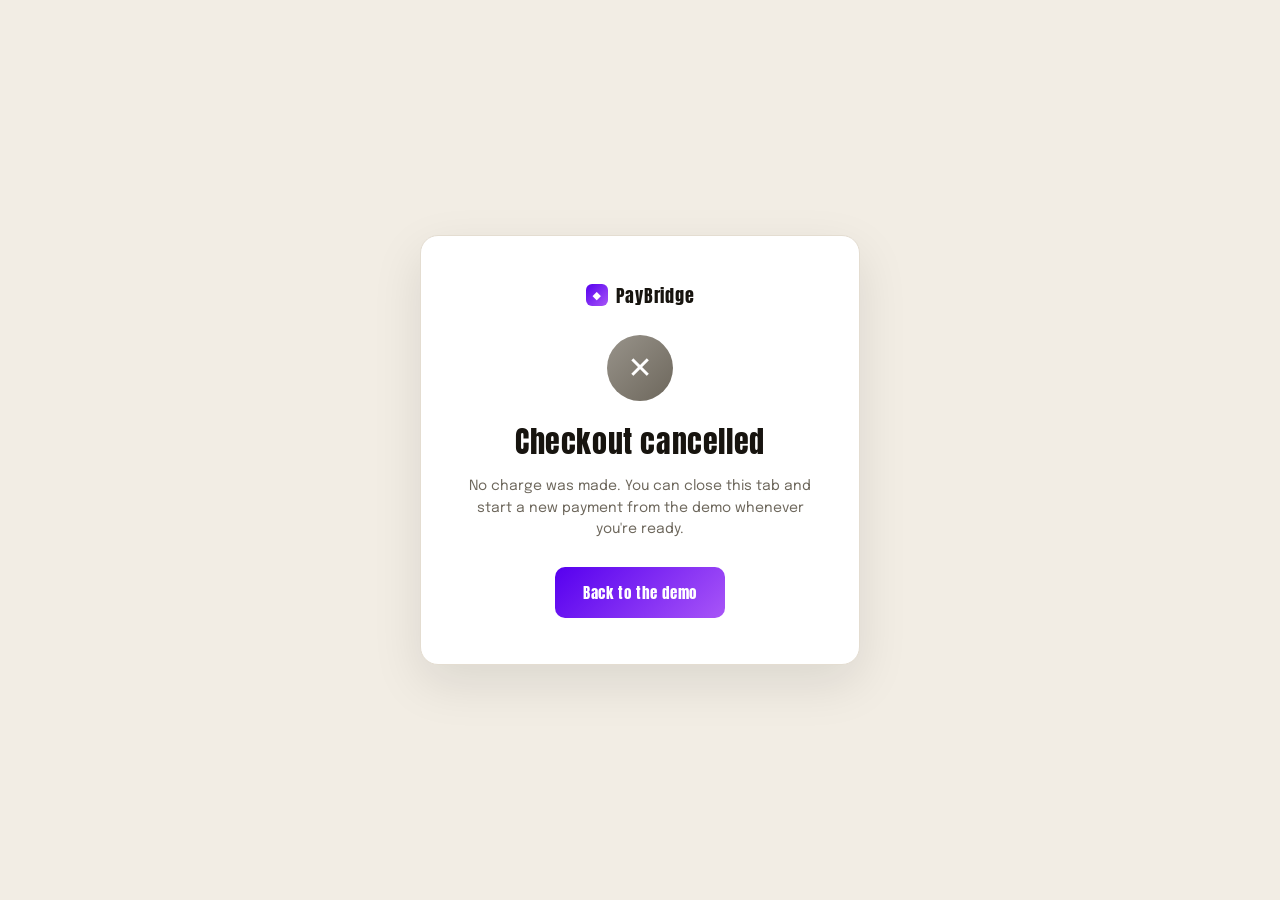
==== cancel/index.html @ 48b5ada2 "Clean up left panel, relocate status/env, add return pages Frontend polish per SE feedback: - Compac" ====
<!DOCTYPE html>
<html lang="en">
<head>
  <meta charset="UTF-8" />
  <meta name="viewport" content="width=device-width, initial-scale=1" />
  <title>Checkout cancelled · PayBridge</title>
  <link rel="preconnect" href="https://fonts.googleapis.com" />
  <link rel="preconnect" href="https://fonts.gstatic.com" crossorigin />
  <link href="https://fonts.googleapis.com/css2?family=Anton&family=Epilogue:wght@400;500;600;700&display=swap" rel="stylesheet" />
  <style>
    * { box-sizing: border-box; margin: 0; }
    body {
      min-height: 100vh; display: grid; place-items: center;
      font-family: 'Epilogue', system-ui, sans-serif;
      background: #f2ede4; color: #17140f; padding: 24px;
    }
    .card {
      background: #fff; border: 1px solid #e4ddd1; border-radius: 18px;
      box-shadow: 0 18px 50px rgba(23,20,15,.10);
      padding: 46px 42px; max-width: 440px; width: 100%; text-align: center;
    }
    .badge {
      width: 66px; height: 66px; border-radius: 50%; display: grid; place-items: center;
      font-size: 30px; color: #fff; margin: 0 auto 18px;
      background: linear-gradient(135deg, #98938a, #6d675c);
    }
    h1 { font-family: 'Anton', sans-serif; font-weight: 400; font-size: 30px; letter-spacing: .02em; }
    p { font-size: 14px; color: #6d675c; line-height: 1.55; margin-top: 12px; }
    a.btn {
      display: inline-block; margin-top: 26px; padding: 14px 28px; border-radius: 10px;
      background: linear-gradient(135deg, #5600ef, #a855f7); color: #fff;
      font-family: 'Anton', sans-serif; font-size: 15px; letter-spacing: .04em; text-decoration: none;
    }
    .brand { display: flex; align-items: center; justify-content: center; gap: 8px; margin-bottom: 26px; }
    .brand-mark {
      width: 22px; height: 22px; border-radius: 6px; display: grid; place-items: center;
      background: linear-gradient(135deg, #5600ef, #a855f7); color: #fff; font-size: 11px;
    }
    .brand-word { font-family: 'Anton', sans-serif; font-size: 18px; letter-spacing: .04em; }
  </style>
</head>
<body>
  <main class="card">
    <div class="brand"><span class="brand-mark">◆</span><span class="brand-word">PayBridge</span></div>
    <div class="badge">✕</div>
    <h1>Checkout cancelled</h1>
    <p>No charge was made. You can close this tab and start a new payment from the demo whenever you're ready.</p>
    <a class="btn" href="https://rapydtoolkit.com/">Back to the demo</a>
  </main>
</body>
</html>
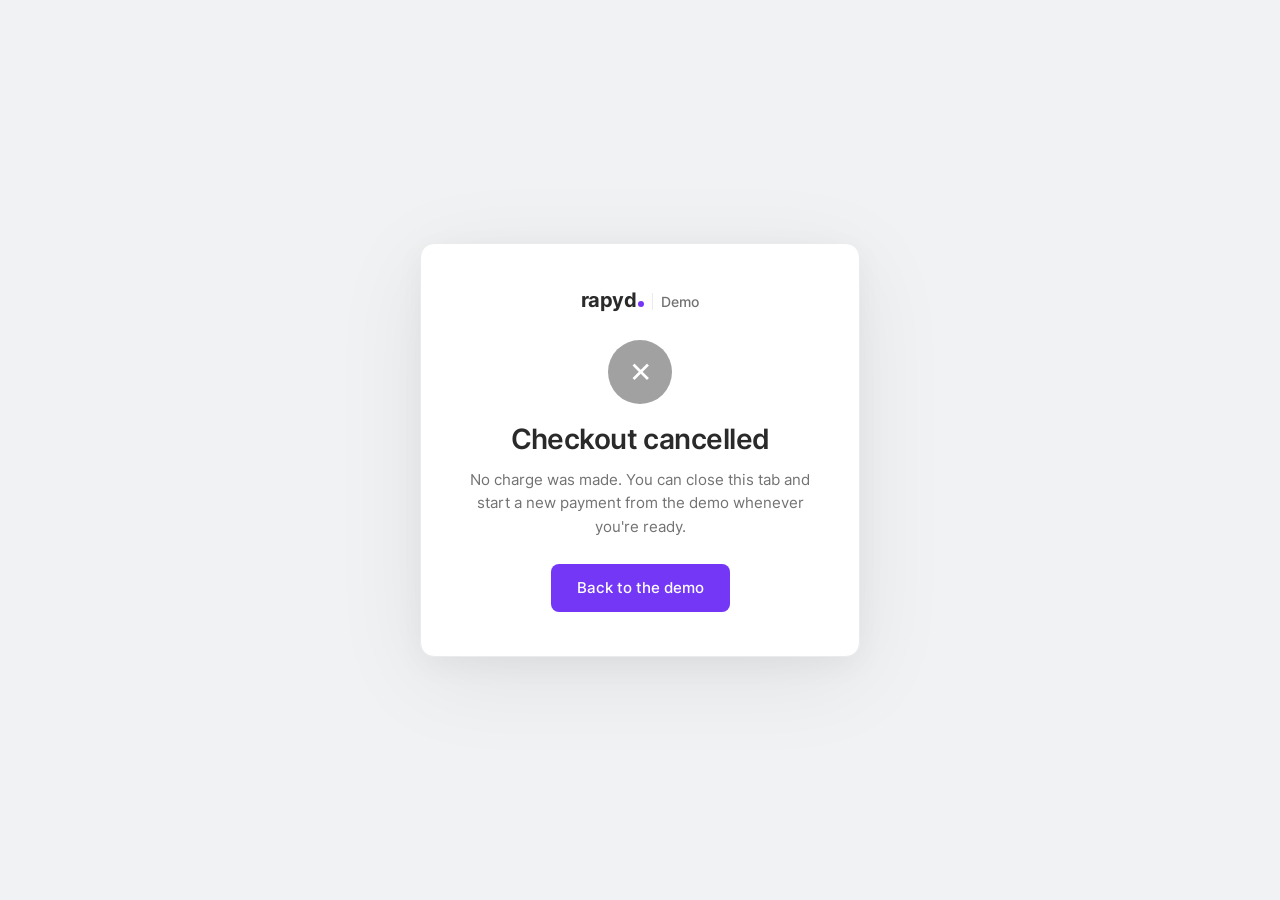
==== commit 340fa869: "Rebrand to Rapyd Demo and merge demo controls into one drawer The whole tool now follows the Rapyd d" ====
--- a/cancel/index.html
+++ b/cancel/index.html
@@ -3,49 +3,44 @@
 <head>
   <meta charset="UTF-8" />
   <meta name="viewport" content="width=device-width, initial-scale=1" />
-  <title>Checkout cancelled · PayBridge</title>
-  <link rel="preconnect" href="https://fonts.googleapis.com" />
-  <link rel="preconnect" href="https://fonts.gstatic.com" crossorigin />
-  <link href="https://fonts.googleapis.com/css2?family=Anton&family=Epilogue:wght@400;500;600;700&display=swap" rel="stylesheet" />
+  <title>Checkout cancelled · Rapyd Demo</title>
+  <link rel="stylesheet" href="../css/tokens.css" />
   <style>
     * { box-sizing: border-box; margin: 0; }
     body {
-      min-height: 100vh; display: grid; place-items: center;
-      font-family: 'Epilogue', system-ui, sans-serif;
-      background: #f2ede4; color: #17140f; padding: 24px;
+      min-height: 100vh; display: grid; place-items: center; padding: 24px;
+      font-family: var(--font-ui); background: var(--app-bg); color: var(--ink);
+      -webkit-font-smoothing: antialiased;
     }
     .card {
-      background: #fff; border: 1px solid #e4ddd1; border-radius: 18px;
-      box-shadow: 0 18px 50px rgba(23,20,15,.10);
-      padding: 46px 42px; max-width: 440px; width: 100%; text-align: center;
+      width: 100%; max-width: 440px; padding: 44px 40px; text-align: center;
+      background: var(--surface); border: 1px solid var(--line); border-radius: var(--r-xl); box-shadow: var(--shadow-pop);
     }
+    .brand { display: flex; align-items: baseline; justify-content: center; gap: 8px; margin-bottom: 28px; }
+    .brand-word { font-size: 20px; font-weight: 700; letter-spacing: -.03em; }
+    .brand-word::after { content: ''; display: inline-block; width: 6px; height: 6px; margin-left: 2px; border-radius: 50%; background: var(--accent); }
+    .brand-sub { font-size: 14px; font-weight: 500; color: var(--muted); padding-left: 8px; border-left: 1px solid var(--line); }
     .badge {
-      width: 66px; height: 66px; border-radius: 50%; display: grid; place-items: center;
-      font-size: 30px; color: #fff; margin: 0 auto 18px;
-      background: linear-gradient(135deg, #98938a, #6d675c);
+      width: 64px; height: 64px; margin: 0 auto 18px; border-radius: 50%; display: grid; place-items: center;
+      font-size: 28px; color: #fff; background: var(--faint);
     }
-    h1 { font-family: 'Anton', sans-serif; font-weight: 400; font-size: 30px; letter-spacing: .02em; }
-    p { font-size: 14px; color: #6d675c; line-height: 1.55; margin-top: 12px; }
+    h1 { font-size: 28px; font-weight: 600; letter-spacing: -.02em; }
+    p { margin-top: 12px; font-size: 15px; line-height: 1.55; color: var(--muted); }
     a.btn {
-      display: inline-block; margin-top: 26px; padding: 14px 28px; border-radius: 10px;
-      background: linear-gradient(135deg, #5600ef, #a855f7); color: #fff;
-      font-family: 'Anton', sans-serif; font-size: 15px; letter-spacing: .04em; text-decoration: none;
+      display: inline-flex; align-items: center; height: 48px; margin-top: 26px; padding: 0 26px;
+      border-radius: var(--r-md); background: var(--accent); color: var(--on-accent);
+      font-size: 15px; font-weight: 500; text-decoration: none;
     }
-    .brand { display: flex; align-items: center; justify-content: center; gap: 8px; margin-bottom: 26px; }
-    .brand-mark {
-      width: 22px; height: 22px; border-radius: 6px; display: grid; place-items: center;
-      background: linear-gradient(135deg, #5600ef, #a855f7); color: #fff; font-size: 11px;
-    }
-    .brand-word { font-family: 'Anton', sans-serif; font-size: 18px; letter-spacing: .04em; }
+    a.btn:hover { filter: brightness(1.08); }
   </style>
 </head>
 <body>
   <main class="card">
-    <div class="brand"><span class="brand-mark">◆</span><span class="brand-word">PayBridge</span></div>
+    <div class="brand"><span class="brand-word">rapyd</span><span class="brand-sub">Demo</span></div>
     <div class="badge">✕</div>
     <h1>Checkout cancelled</h1>
     <p>No charge was made. You can close this tab and start a new payment from the demo whenever you're ready.</p>
-    <a class="btn" href="https://rapydtoolkit.com/">Back to the demo</a>
+    <a class="btn" href="../">Back to the demo</a>
   </main>
 </body>
 </html>
--- a/css/tokens.css
+++ b/css/tokens.css
@@ -0,0 +1,129 @@
+/* ─────────────────────────────────────────────────────────────
+   Rapyd Demo — design tokens (the single source of truth)
+
+   Every colour, face, shadow and radius the UI paints originates
+   here; main.css / cof.css / site.css reference these tokens and
+   don't hardcode a hex that duplicates one (DESIGN-SYSTEM.md §2).
+
+   One design language — Rapyd's — across the whole tool:
+     · light surfaces  — the app chrome, the demo-controls drawer, the
+                         back office, dialogs, and the merchant site's
+                         defaults: Inter, cool greys, white cards with
+                         1px #EAEBEC borders and soft shadows, #7437F5.
+     · the engine room — dark for code legibility, in Rapyd's palette:
+                         a purple-tinted near-black, Inter for UI text,
+                         the system monospace for code.
+   The merchant site (the browser frame) is the one surface a skin may
+   re-face — see "Merchant site" below and js/skins.js.
+   ───────────────────────────────────────────────────────────── */
+
+/* Inter — the Rapyd face, self-hosted (no web-font CDN). */
+@font-face { font-family: 'Inter'; font-weight: 300; font-display: swap; src: url('../assets/fonts/Inter-Light.ttf') format('truetype'); }
+@font-face { font-family: 'Inter'; font-weight: 400; font-display: swap; src: url('../assets/fonts/Inter-Regular.ttf') format('truetype'); }
+@font-face { font-family: 'Inter'; font-weight: 500; font-display: swap; src: url('../assets/fonts/Inter-Medium.ttf') format('truetype'); }
+@font-face { font-family: 'Inter'; font-weight: 600; font-display: swap; src: url('../assets/fonts/Inter-SemiBold.ttf') format('truetype'); }
+@font-face { font-family: 'Inter'; font-weight: 700; font-display: swap; src: url('../assets/fonts/Inter-Bold.ttf') format('truetype'); }
+
+:root {
+  /* ── Type ── Inter for every piece of UI; the system mono for code/data. */
+  --font-ui:   'Inter', -apple-system, BlinkMacSystemFont, 'Segoe UI', sans-serif;
+  --font-mono: ui-monospace, 'SF Mono', SFMono-Regular, Menlo, Consolas, monospace;
+
+  /* ── Brand ── Rapyd purple, its tints, and the link blue. */
+  --accent:        #7437F5;   /* primary fills, active indicators */
+  --accent-ink:    #7437F5;   /* accent as text (passes 4.5:1 on white) */
+  --on-accent:     #ffffff;
+  --accent-soft:   #F6F2FF;   /* soft-button fill, selected rows */
+  --accent-soft-2: #EBE7FF;   /* focus ring, avatar, hover of soft fills */
+  --accent-hover:  #E8DEFF;   /* soft-button hover */
+  --link:          #4877EF;
+  --link-hover:    #6D92F2;
+
+  /* ── Neutrals (light surfaces) ── cool greys, darkest to lightest. */
+  --ink:          #2A2A2B;    /* headings, amounts, primary text */
+  --text:         #454545;    /* body copy, labels */
+  --muted:        #727272;    /* secondary copy, subtitles */
+  --faint:        #A1A1A1;    /* eyebrows, placeholders, meta */
+  --field-strong: #A1A1A1;    /* hovered input border */
+  --field:        #CECECE;    /* input / control borders */
+  --line-2:       #D7D8DB;    /* stronger hairline, kbd chips, browser dots */
+  --line:         #EAEBEC;    /* card borders, hairlines */
+  --soft-3:       #F6F6F7;    /* hover fill */
+  --soft-2:       #F1F2F3;    /* app background, segmented tracks, url bar */
+  --soft:         #FBFBFB;    /* drawer body, tinted panels, browser chrome */
+  --surface:      #ffffff;    /* cards */
+  --app-bg:       #F1F2F3;
+
+  /* ── Semantic ── on light ground (-deep for text). */
+  --ok:       #12A150;
+  --ok-deep:  #0E7A3D;
+  --ok-soft:  #E7F6EE;
+  --warn:     #F59E0B;
+  --warn-deep:#9A5B00;
+  --warn-soft:#FEF4E2;
+  --err:      #E5484D;
+  --err-deep: #B42328;
+  --err-soft: #FDECEC;
+  --info:     #4877EF;
+  --info-soft:#EDF2FE;
+
+  /* ── Elevation ── neutral, soft (the Rapyd card shadows). */
+  --shadow-sm:   0 1px 2px rgba(16, 17, 20, .05);
+  --shadow-card: 0 1px 2px rgba(16, 17, 20, .04), 0 8px 24px rgba(16, 17, 20, .05);
+  --shadow-pop:  0 7.7px 30.5px rgba(0, 0, 0, .0425), 0 20px 96px rgba(0, 0, 0, .07);
+  --shadow-drawer: 0 7.7px 30.5px rgba(0, 0, 0, .06), 0 20px 96px rgba(0, 0, 0, .12);
+  --scrim:       rgba(23, 20, 33, .45);
+
+  /* ── Radii ── one scale (8–14px for cards); snap to the nearest step. */
+  --r-xs: 4px;    /* kbd, tiny tags */
+  --r-sm: 6px;    /* chips, segmented buttons */
+  --r-md: 8px;    /* inputs, buttons, engine cards */
+  --r-lg: 12px;   /* cards, drawer cards, tiles */
+  --r-xl: 14px;   /* the browser frame, dialogs */
+  --r-pill: 999px;
+
+  /* ── Engine room (dark) — Rapyd's palette on near-black ── */
+  --eng-bg:        #121019;
+  --eng-surface:   #1A1724;
+  --eng-surface-2: #231F30;
+  --eng-line:      #2D2840;
+  --eng-text:      #F3F1F9;
+  --eng-muted:     #A19CB5;
+  --eng-faint:     #6F6A86;
+  --eng-accent:    #9D78FA;   /* purple that reads on the dark ground */
+  --eng-ok:   #4FD08A;
+  --eng-err:  #FF8A8A;
+  --eng-warn: #F0B45C;
+  --eng-info: #7EA2FF;
+
+  /* ── Code syntax (engine room) ── */
+  --syn-key:  #A9B8FF;
+  --syn-str:  #86E1A0;
+  --syn-num:  #F6C177;
+  --syn-bool: #C9A7FF;
+  --syn-punc: #6F6A86;
+  --sync-hl:   rgba(246, 193, 119, .14);
+  --sync-edge: #F6C177;
+}
+
+/* ── Merchant site (the client pane's browser frame) ──────────
+   The storefront in .browser (js/site/) is the ONE surface a skin may
+   re-face. js/skins.js applySkin() writes a skin's tokens onto the
+   .browser element itself: the accent set (--accent, --accent-ink,
+   --accent-soft, --on-accent), the faces (--font-site,
+   --font-site-display) and the --site-* neutrals. Here the --site-*
+   values are folded into the ramp names the CSS reads, scoped to the
+   frame, so everything outside it — the header, drawer, engine room,
+   back office, dialogs — stays Rapyd whatever the skin. Unset, each
+   falls back to the Rapyd value. */
+.browser {
+  --ink:    var(--site-ink, #2A2A2B);
+  --text:   var(--site-text, #454545);
+  --muted:  var(--site-muted, #727272);
+  --faint:  var(--site-faint, #A1A1A1);
+  --line:   var(--site-line, #EAEBEC);
+  --field:  var(--site-field, #CECECE);
+  --soft:   var(--site-soft, #FBFBFB);
+  --soft-2: var(--site-soft-2, #F1F2F3);
+  font-family: var(--font-site, var(--font-ui));
+}
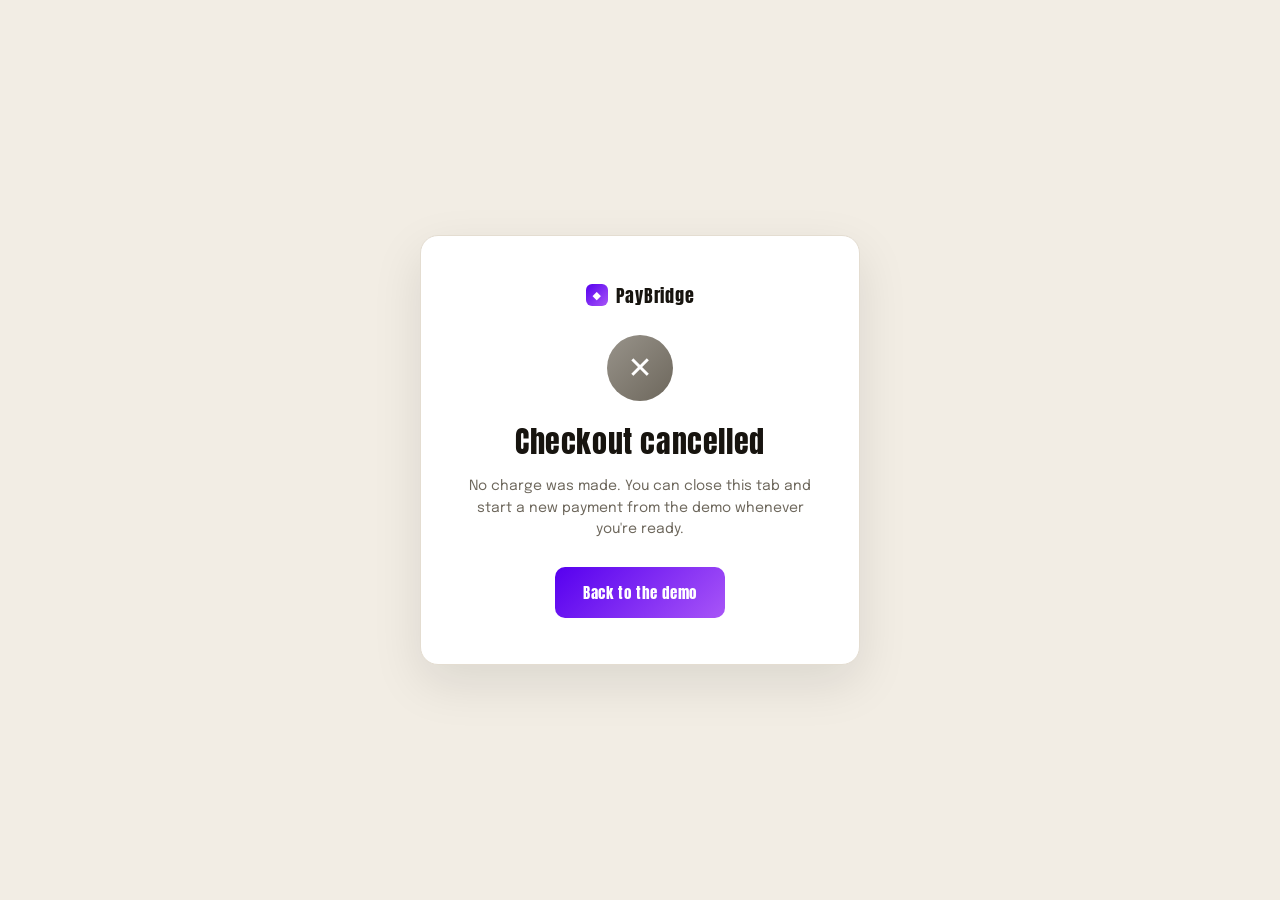
==== commit a02f0eb6: "Merge pull request #3 from lestert-rapyd/fix/audit Close audit findings: XSS, webhook trust, live ga" ====
--- a/cancel/index.html
+++ b/cancel/index.html
@@ -3,40 +3,45 @@
 <head>
   <meta charset="UTF-8" />
   <meta name="viewport" content="width=device-width, initial-scale=1" />
-  <title>Checkout cancelled · Rapyd Demo</title>
-  <link rel="stylesheet" href="../css/tokens.css" />
+  <title>Checkout cancelled · PayBridge</title>
+  <link rel="preconnect" href="https://fonts.googleapis.com" />
+  <link rel="preconnect" href="https://fonts.gstatic.com" crossorigin />
+  <link href="https://fonts.googleapis.com/css2?family=Anton&family=Epilogue:wght@400;500;600;700&display=swap" rel="stylesheet" />
   <style>
     * { box-sizing: border-box; margin: 0; }
     body {
-      min-height: 100vh; display: grid; place-items: center; padding: 24px;
-      font-family: var(--font-ui); background: var(--app-bg); color: var(--ink);
-      -webkit-font-smoothing: antialiased;
+      min-height: 100vh; display: grid; place-items: center;
+      font-family: 'Epilogue', system-ui, sans-serif;
+      background: #f2ede4; color: #17140f; padding: 24px;
     }
     .card {
-      width: 100%; max-width: 440px; padding: 44px 40px; text-align: center;
-      background: var(--surface); border: 1px solid var(--line); border-radius: var(--r-xl); box-shadow: var(--shadow-pop);
+      background: #fff; border: 1px solid #e4ddd1; border-radius: 18px;
+      box-shadow: 0 18px 50px rgba(23,20,15,.10);
+      padding: 46px 42px; max-width: 440px; width: 100%; text-align: center;
     }
-    .brand { display: flex; align-items: baseline; justify-content: center; gap: 8px; margin-bottom: 28px; }
-    .brand-word { font-size: 20px; font-weight: 700; letter-spacing: -.03em; }
-    .brand-word::after { content: ''; display: inline-block; width: 6px; height: 6px; margin-left: 2px; border-radius: 50%; background: var(--accent); }
-    .brand-sub { font-size: 14px; font-weight: 500; color: var(--muted); padding-left: 8px; border-left: 1px solid var(--line); }
     .badge {
-      width: 64px; height: 64px; margin: 0 auto 18px; border-radius: 50%; display: grid; place-items: center;
-      font-size: 28px; color: #fff; background: var(--faint);
+      width: 66px; height: 66px; border-radius: 50%; display: grid; place-items: center;
+      font-size: 30px; color: #fff; margin: 0 auto 18px;
+      background: linear-gradient(135deg, #98938a, #6d675c);
     }
-    h1 { font-size: 28px; font-weight: 600; letter-spacing: -.02em; }
-    p { margin-top: 12px; font-size: 15px; line-height: 1.55; color: var(--muted); }
+    h1 { font-family: 'Anton', sans-serif; font-weight: 400; font-size: 30px; letter-spacing: .02em; }
+    p { font-size: 14px; color: #6d675c; line-height: 1.55; margin-top: 12px; }
     a.btn {
-      display: inline-flex; align-items: center; height: 48px; margin-top: 26px; padding: 0 26px;
-      border-radius: var(--r-md); background: var(--accent); color: var(--on-accent);
-      font-size: 15px; font-weight: 500; text-decoration: none;
+      display: inline-block; margin-top: 26px; padding: 14px 28px; border-radius: 10px;
+      background: linear-gradient(135deg, #5600ef, #a855f7); color: #fff;
+      font-family: 'Anton', sans-serif; font-size: 15px; letter-spacing: .04em; text-decoration: none;
     }
-    a.btn:hover { filter: brightness(1.08); }
+    .brand { display: flex; align-items: center; justify-content: center; gap: 8px; margin-bottom: 26px; }
+    .brand-mark {
+      width: 22px; height: 22px; border-radius: 6px; display: grid; place-items: center;
+      background: linear-gradient(135deg, #5600ef, #a855f7); color: #fff; font-size: 11px;
+    }
+    .brand-word { font-family: 'Anton', sans-serif; font-size: 18px; letter-spacing: .04em; }
   </style>
 </head>
 <body>
   <main class="card">
-    <div class="brand"><span class="brand-word">rapyd</span><span class="brand-sub">Demo</span></div>
+    <div class="brand"><span class="brand-mark">◆</span><span class="brand-word">PayBridge</span></div>
     <div class="badge">✕</div>
     <h1>Checkout cancelled</h1>
     <p>No charge was made. You can close this tab and start a new payment from the demo whenever you're ready.</p>
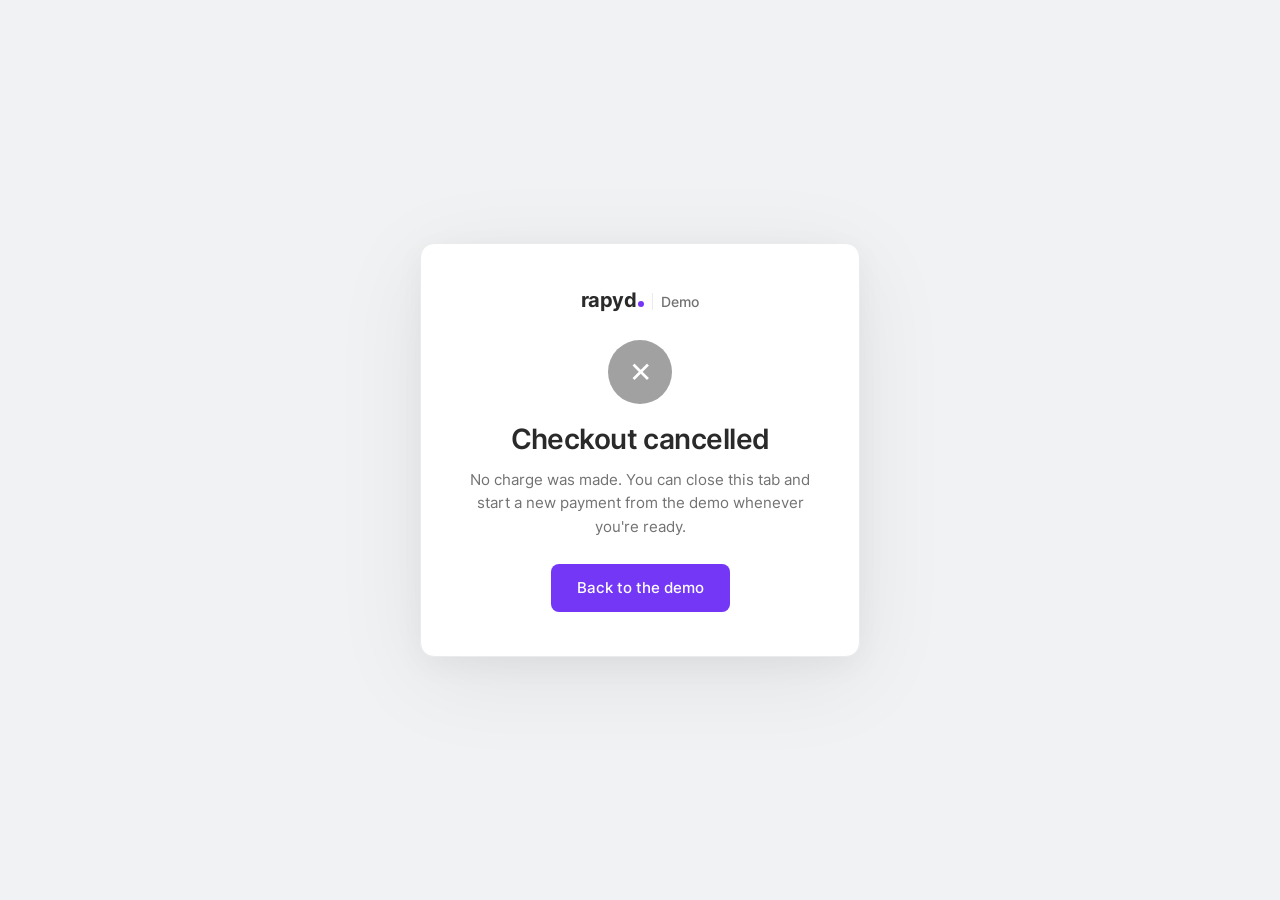
==== commit 2183af91: "Merge pull request #4 from lestert-rapyd/feat/skins Rapyd Demo: skinnable merchant site, bag, demo-c" ====
--- a/cancel/index.html
+++ b/cancel/index.html
@@ -3,45 +3,40 @@
 <head>
   <meta charset="UTF-8" />
   <meta name="viewport" content="width=device-width, initial-scale=1" />
-  <title>Checkout cancelled · PayBridge</title>
-  <link rel="preconnect" href="https://fonts.googleapis.com" />
-  <link rel="preconnect" href="https://fonts.gstatic.com" crossorigin />
-  <link href="https://fonts.googleapis.com/css2?family=Anton&family=Epilogue:wght@400;500;600;700&display=swap" rel="stylesheet" />
+  <title>Checkout cancelled · Rapyd Demo</title>
+  <link rel="stylesheet" href="../css/tokens.css" />
   <style>
     * { box-sizing: border-box; margin: 0; }
     body {
-      min-height: 100vh; display: grid; place-items: center;
-      font-family: 'Epilogue', system-ui, sans-serif;
-      background: #f2ede4; color: #17140f; padding: 24px;
+      min-height: 100vh; display: grid; place-items: center; padding: 24px;
+      font-family: var(--font-ui); background: var(--app-bg); color: var(--ink);
+      -webkit-font-smoothing: antialiased;
     }
     .card {
-      background: #fff; border: 1px solid #e4ddd1; border-radius: 18px;
-      box-shadow: 0 18px 50px rgba(23,20,15,.10);
-      padding: 46px 42px; max-width: 440px; width: 100%; text-align: center;
+      width: 100%; max-width: 440px; padding: 44px 40px; text-align: center;
+      background: var(--surface); border: 1px solid var(--line); border-radius: var(--r-xl); box-shadow: var(--shadow-pop);
     }
+    .brand { display: flex; align-items: baseline; justify-content: center; gap: 8px; margin-bottom: 28px; }
+    .brand-word { font-size: 20px; font-weight: 700; letter-spacing: -.03em; }
+    .brand-word::after { content: ''; display: inline-block; width: 6px; height: 6px; margin-left: 2px; border-radius: 50%; background: var(--accent); }
+    .brand-sub { font-size: 14px; font-weight: 500; color: var(--muted); padding-left: 8px; border-left: 1px solid var(--line); }
     .badge {
-      width: 66px; height: 66px; border-radius: 50%; display: grid; place-items: center;
-      font-size: 30px; color: #fff; margin: 0 auto 18px;
-      background: linear-gradient(135deg, #98938a, #6d675c);
+      width: 64px; height: 64px; margin: 0 auto 18px; border-radius: 50%; display: grid; place-items: center;
+      font-size: 28px; color: #fff; background: var(--faint);
     }
-    h1 { font-family: 'Anton', sans-serif; font-weight: 400; font-size: 30px; letter-spacing: .02em; }
-    p { font-size: 14px; color: #6d675c; line-height: 1.55; margin-top: 12px; }
+    h1 { font-size: 28px; font-weight: 600; letter-spacing: -.02em; }
+    p { margin-top: 12px; font-size: 15px; line-height: 1.55; color: var(--muted); }
     a.btn {
-      display: inline-block; margin-top: 26px; padding: 14px 28px; border-radius: 10px;
-      background: linear-gradient(135deg, #5600ef, #a855f7); color: #fff;
-      font-family: 'Anton', sans-serif; font-size: 15px; letter-spacing: .04em; text-decoration: none;
+      display: inline-flex; align-items: center; height: 48px; margin-top: 26px; padding: 0 26px;
+      border-radius: var(--r-md); background: var(--accent); color: var(--on-accent);
+      font-size: 15px; font-weight: 500; text-decoration: none;
     }
-    .brand { display: flex; align-items: center; justify-content: center; gap: 8px; margin-bottom: 26px; }
-    .brand-mark {
-      width: 22px; height: 22px; border-radius: 6px; display: grid; place-items: center;
-      background: linear-gradient(135deg, #5600ef, #a855f7); color: #fff; font-size: 11px;
-    }
-    .brand-word { font-family: 'Anton', sans-serif; font-size: 18px; letter-spacing: .04em; }
+    a.btn:hover { filter: brightness(1.08); }
   </style>
 </head>
 <body>
   <main class="card">
-    <div class="brand"><span class="brand-mark">◆</span><span class="brand-word">PayBridge</span></div>
+    <div class="brand"><span class="brand-word">rapyd</span><span class="brand-sub">Demo</span></div>
     <div class="badge">✕</div>
     <h1>Checkout cancelled</h1>
     <p>No charge was made. You can close this tab and start a new payment from the demo whenever you're ready.</p>
--- a/css/tokens.css
+++ b/css/tokens.css
@@ -0,0 +1,129 @@
+/* ─────────────────────────────────────────────────────────────
+   Rapyd Demo — design tokens (the single source of truth)
+
+   Every colour, face, shadow and radius the UI paints originates
+   here; main.css / cof.css / site.css reference these tokens and
+   don't hardcode a hex that duplicates one (DESIGN-SYSTEM.md §2).
+
+   One design language — Rapyd's — across the whole tool:
+     · light surfaces  — the app chrome, the demo-controls drawer, the
+                         back office, dialogs, and the merchant site's
+                         defaults: Inter, cool greys, white cards with
+                         1px #EAEBEC borders and soft shadows, #7437F5.
+     · the engine room — dark for code legibility, in Rapyd's palette:
+                         a purple-tinted near-black, Inter for UI text,
+                         the system monospace for code.
+   The merchant site (the browser frame) is the one surface a skin may
+   re-face — see "Merchant site" below and js/skins.js.
+   ───────────────────────────────────────────────────────────── */
+
+/* Inter — the Rapyd face, self-hosted (no web-font CDN). */
+@font-face { font-family: 'Inter'; font-weight: 300; font-display: swap; src: url('../assets/fonts/Inter-Light.ttf') format('truetype'); }
+@font-face { font-family: 'Inter'; font-weight: 400; font-display: swap; src: url('../assets/fonts/Inter-Regular.ttf') format('truetype'); }
+@font-face { font-family: 'Inter'; font-weight: 500; font-display: swap; src: url('../assets/fonts/Inter-Medium.ttf') format('truetype'); }
+@font-face { font-family: 'Inter'; font-weight: 600; font-display: swap; src: url('../assets/fonts/Inter-SemiBold.ttf') format('truetype'); }
+@font-face { font-family: 'Inter'; font-weight: 700; font-display: swap; src: url('../assets/fonts/Inter-Bold.ttf') format('truetype'); }
+
+:root {
+  /* ── Type ── Inter for every piece of UI; the system mono for code/data. */
+  --font-ui:   'Inter', -apple-system, BlinkMacSystemFont, 'Segoe UI', sans-serif;
+  --font-mono: ui-monospace, 'SF Mono', SFMono-Regular, Menlo, Consolas, monospace;
+
+  /* ── Brand ── Rapyd purple, its tints, and the link blue. */
+  --accent:        #7437F5;   /* primary fills, active indicators */
+  --accent-ink:    #7437F5;   /* accent as text (passes 4.5:1 on white) */
+  --on-accent:     #ffffff;
+  --accent-soft:   #F6F2FF;   /* soft-button fill, selected rows */
+  --accent-soft-2: #EBE7FF;   /* focus ring, avatar, hover of soft fills */
+  --accent-hover:  #E8DEFF;   /* soft-button hover */
+  --link:          #4877EF;
+  --link-hover:    #6D92F2;
+
+  /* ── Neutrals (light surfaces) ── cool greys, darkest to lightest. */
+  --ink:          #2A2A2B;    /* headings, amounts, primary text */
+  --text:         #454545;    /* body copy, labels */
+  --muted:        #727272;    /* secondary copy, subtitles */
+  --faint:        #A1A1A1;    /* eyebrows, placeholders, meta */
+  --field-strong: #A1A1A1;    /* hovered input border */
+  --field:        #CECECE;    /* input / control borders */
+  --line-2:       #D7D8DB;    /* stronger hairline, kbd chips, browser dots */
+  --line:         #EAEBEC;    /* card borders, hairlines */
+  --soft-3:       #F6F6F7;    /* hover fill */
+  --soft-2:       #F1F2F3;    /* app background, segmented tracks, url bar */
+  --soft:         #FBFBFB;    /* drawer body, tinted panels, browser chrome */
+  --surface:      #ffffff;    /* cards */
+  --app-bg:       #F1F2F3;
+
+  /* ── Semantic ── on light ground (-deep for text). */
+  --ok:       #12A150;
+  --ok-deep:  #0E7A3D;
+  --ok-soft:  #E7F6EE;
+  --warn:     #F59E0B;
+  --warn-deep:#9A5B00;
+  --warn-soft:#FEF4E2;
+  --err:      #E5484D;
+  --err-deep: #B42328;
+  --err-soft: #FDECEC;
+  --info:     #4877EF;
+  --info-soft:#EDF2FE;
+
+  /* ── Elevation ── neutral, soft (the Rapyd card shadows). */
+  --shadow-sm:   0 1px 2px rgba(16, 17, 20, .05);
+  --shadow-card: 0 1px 2px rgba(16, 17, 20, .04), 0 8px 24px rgba(16, 17, 20, .05);
+  --shadow-pop:  0 7.7px 30.5px rgba(0, 0, 0, .0425), 0 20px 96px rgba(0, 0, 0, .07);
+  --shadow-drawer: 0 7.7px 30.5px rgba(0, 0, 0, .06), 0 20px 96px rgba(0, 0, 0, .12);
+  --scrim:       rgba(23, 20, 33, .45);
+
+  /* ── Radii ── one scale (8–14px for cards); snap to the nearest step. */
+  --r-xs: 4px;    /* kbd, tiny tags */
+  --r-sm: 6px;    /* chips, segmented buttons */
+  --r-md: 8px;    /* inputs, buttons, engine cards */
+  --r-lg: 12px;   /* cards, drawer cards, tiles */
+  --r-xl: 14px;   /* the browser frame, dialogs */
+  --r-pill: 999px;
+
+  /* ── Engine room (dark) — Rapyd's palette on near-black ── */
+  --eng-bg:        #121019;
+  --eng-surface:   #1A1724;
+  --eng-surface-2: #231F30;
+  --eng-line:      #2D2840;
+  --eng-text:      #F3F1F9;
+  --eng-muted:     #A19CB5;
+  --eng-faint:     #6F6A86;
+  --eng-accent:    #9D78FA;   /* purple that reads on the dark ground */
+  --eng-ok:   #4FD08A;
+  --eng-err:  #FF8A8A;
+  --eng-warn: #F0B45C;
+  --eng-info: #7EA2FF;
+
+  /* ── Code syntax (engine room) ── */
+  --syn-key:  #A9B8FF;
+  --syn-str:  #86E1A0;
+  --syn-num:  #F6C177;
+  --syn-bool: #C9A7FF;
+  --syn-punc: #6F6A86;
+  --sync-hl:   rgba(246, 193, 119, .14);
+  --sync-edge: #F6C177;
+}
+
+/* ── Merchant site (the client pane's browser frame) ──────────
+   The storefront in .browser (js/site/) is the ONE surface a skin may
+   re-face. js/skins.js applySkin() writes a skin's tokens onto the
+   .browser element itself: the accent set (--accent, --accent-ink,
+   --accent-soft, --on-accent), the faces (--font-site,
+   --font-site-display) and the --site-* neutrals. Here the --site-*
+   values are folded into the ramp names the CSS reads, scoped to the
+   frame, so everything outside it — the header, drawer, engine room,
+   back office, dialogs — stays Rapyd whatever the skin. Unset, each
+   falls back to the Rapyd value. */
+.browser {
+  --ink:    var(--site-ink, #2A2A2B);
+  --text:   var(--site-text, #454545);
+  --muted:  var(--site-muted, #727272);
+  --faint:  var(--site-faint, #A1A1A1);
+  --line:   var(--site-line, #EAEBEC);
+  --field:  var(--site-field, #CECECE);
+  --soft:   var(--site-soft, #FBFBFB);
+  --soft-2: var(--site-soft-2, #F1F2F3);
+  font-family: var(--font-site, var(--font-ui));
+}
